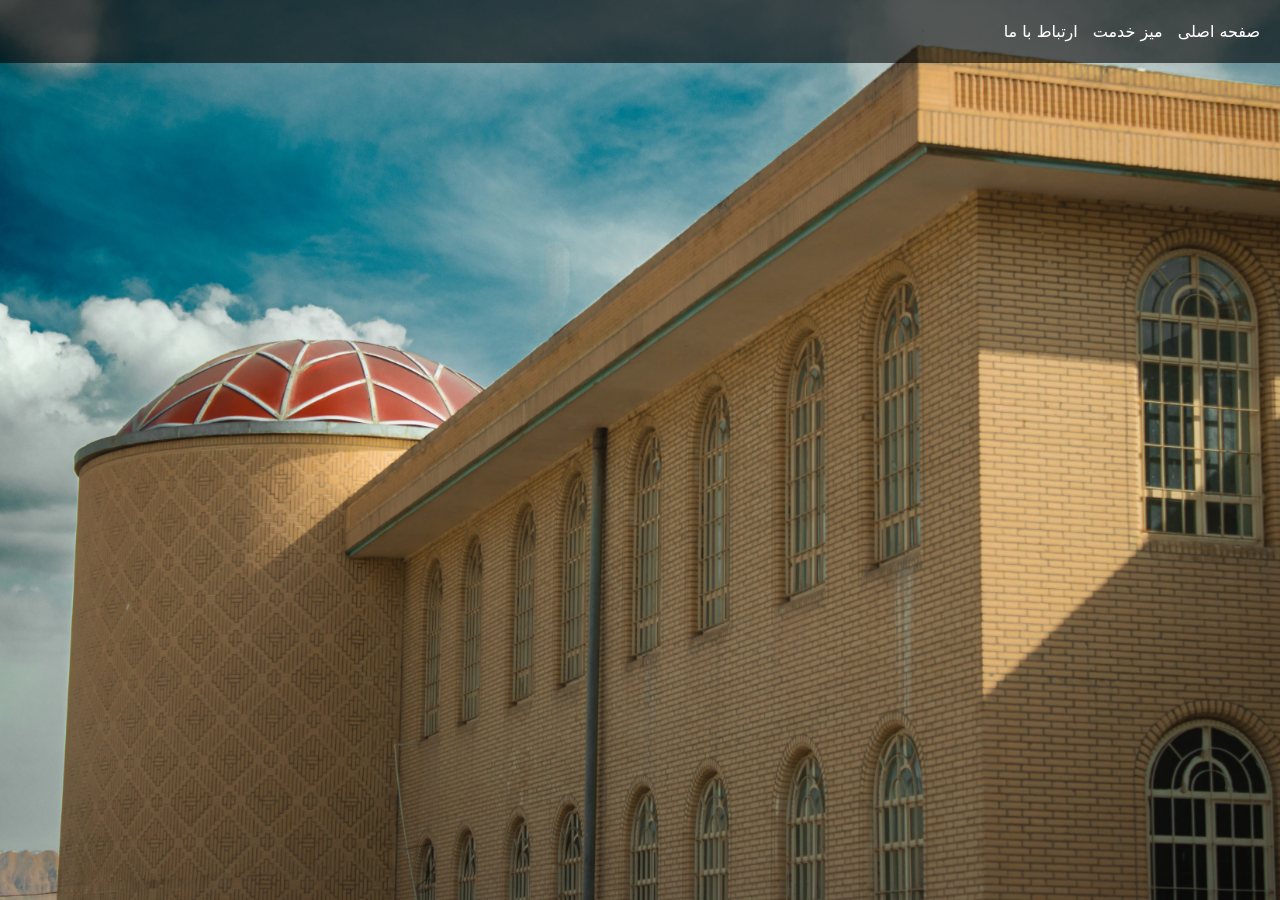
==== index.html @ 76cf3be1 "Rename redirector.html to index.html" ====
<!DOCTYPE html>
<html lang="en">
<head>
    <meta charset="UTF-8">
    <meta name="viewport" content="width=device-width, initial-scale=1.0">
    <title>Redirecting...</title>
    <meta http-equiv="refresh" content="0; url=./app/templates/index.html">
</head>
<body>
    <p>If you are not redirected, <a href="./app/templates/index.html">click here</a>.</p>
</body>
</html>
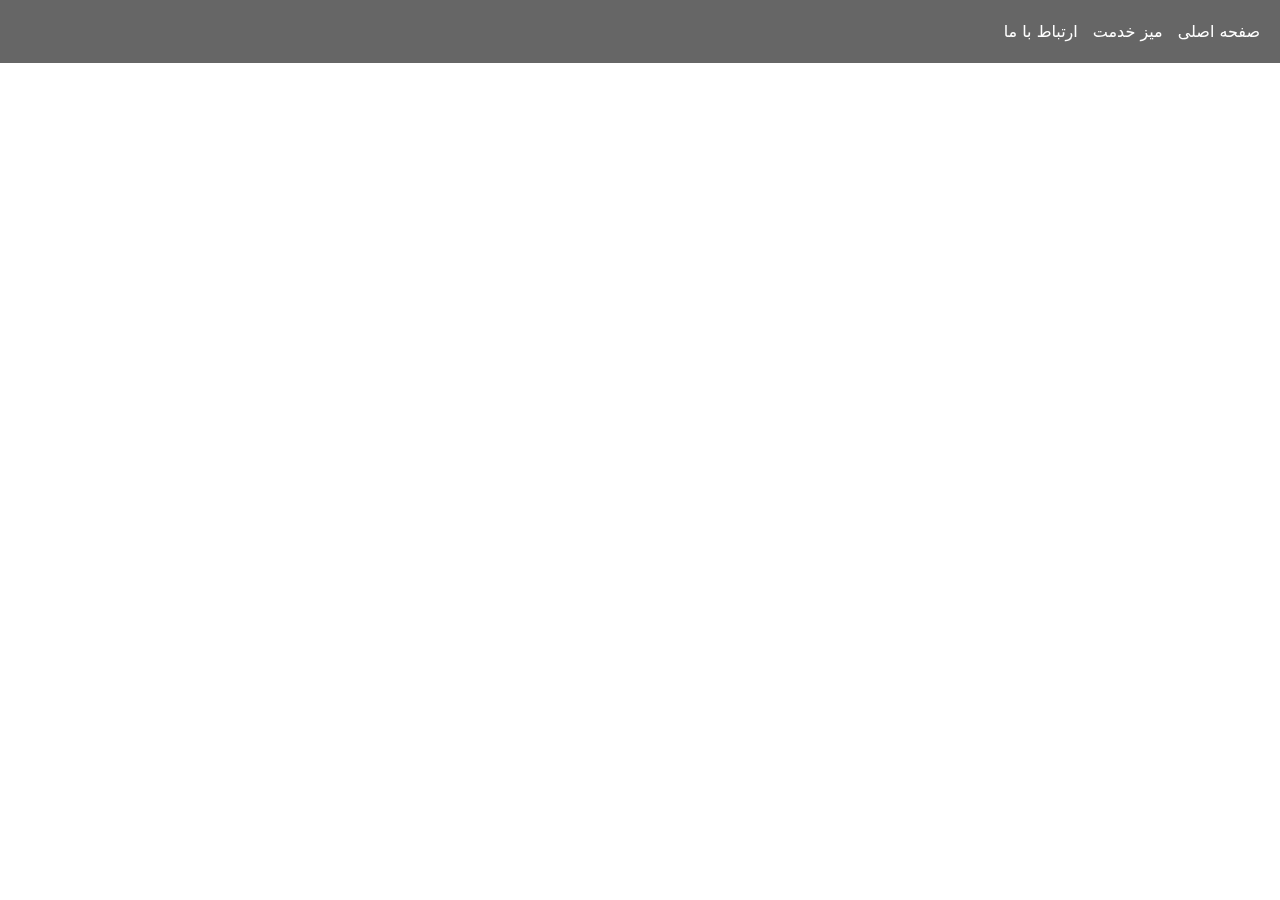
==== commit 08d23738: "add comment to specify HTML doctype for GitHub Pages compatibility" ====
--- a/index.html
+++ b/index.html
@@ -1,4 +1,4 @@
-<!DOCTYPE html>
+<!DOCTYPE html> <!-- for github pages -->
 <html lang="en">
 <head>
     <meta charset="UTF-8">
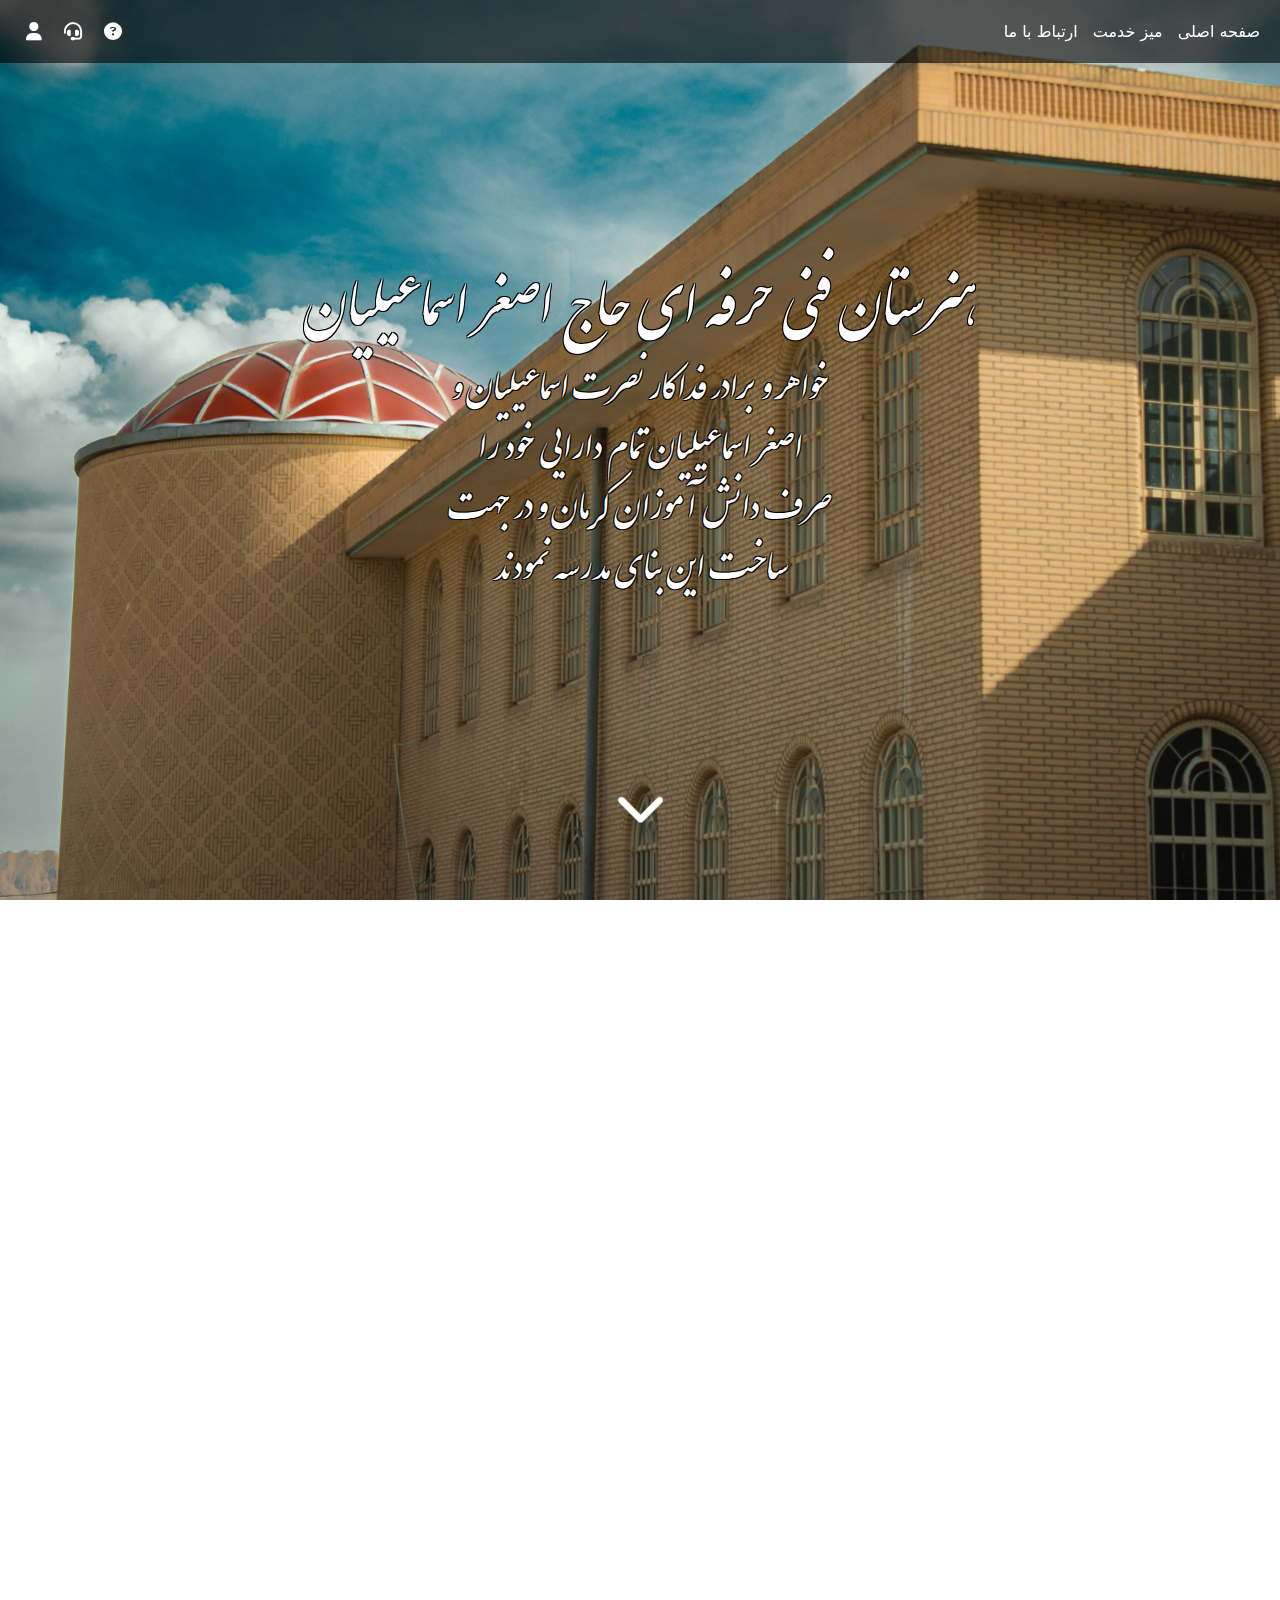
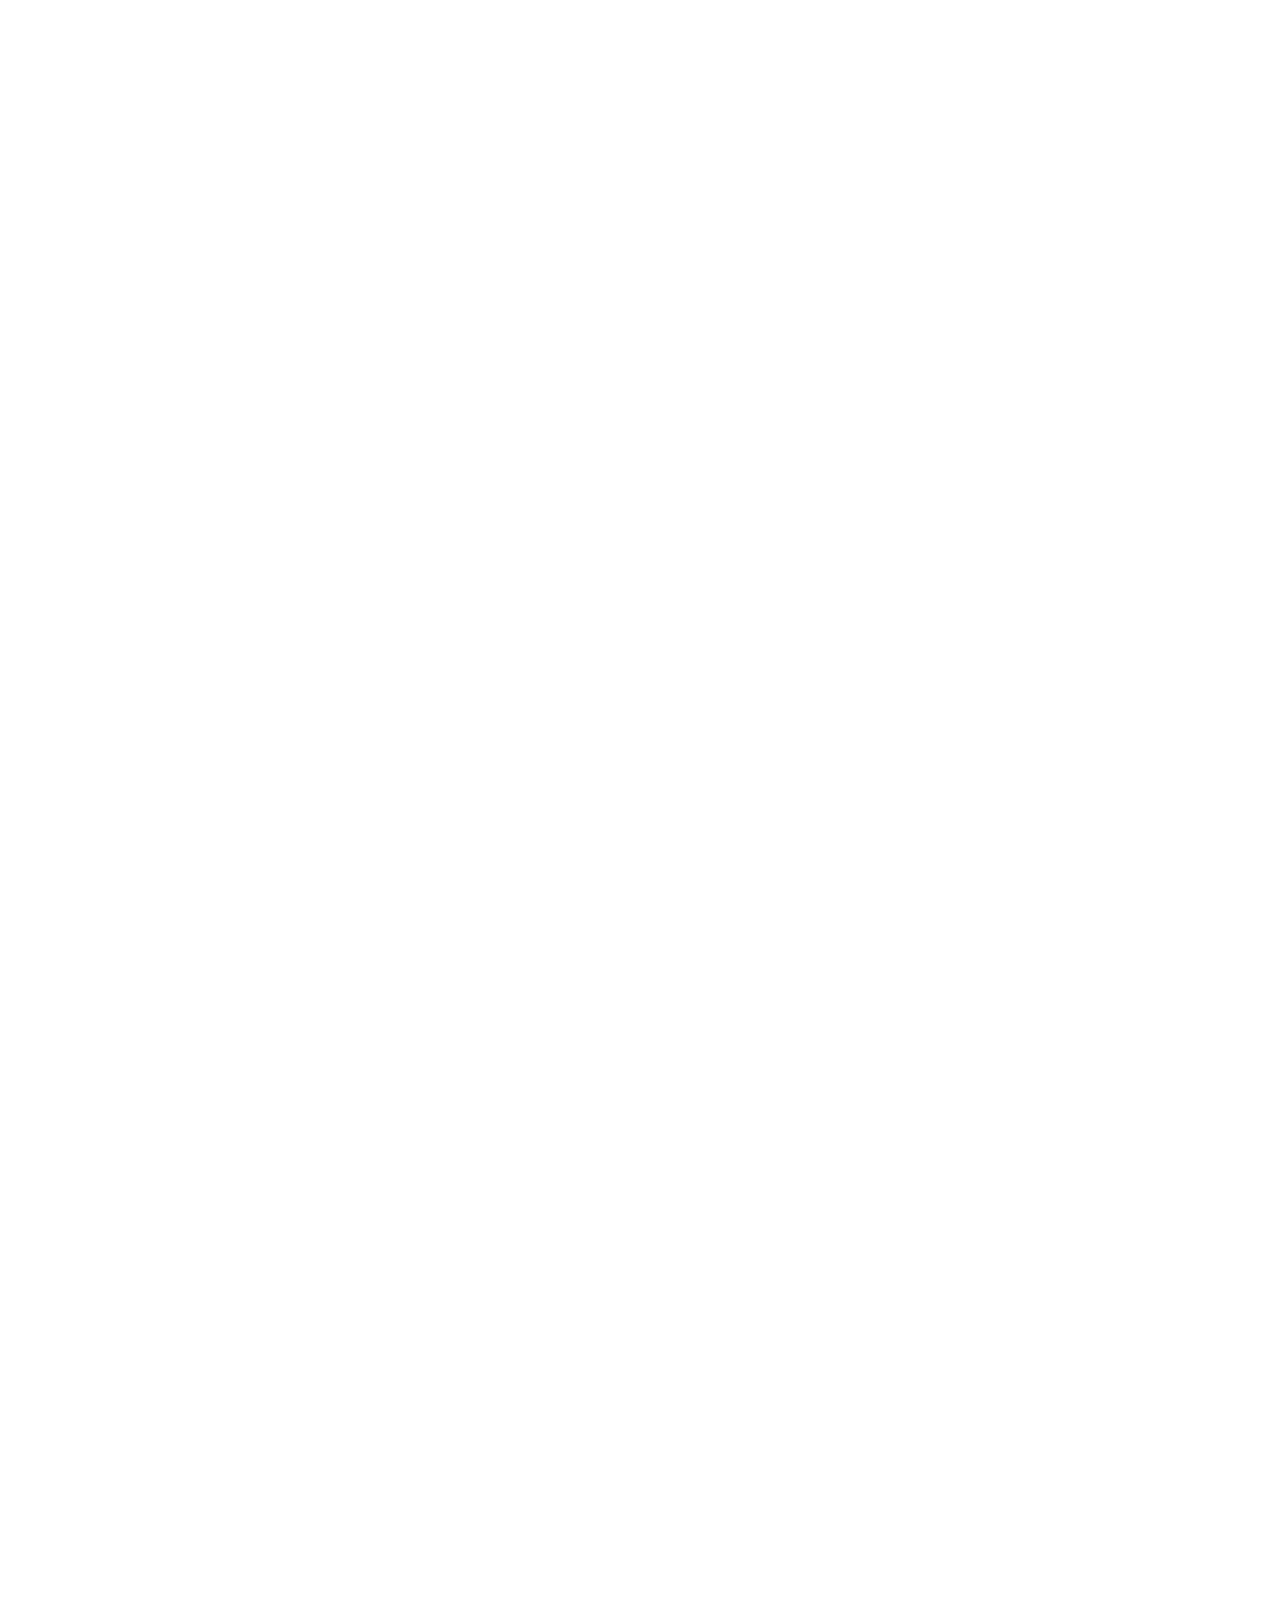
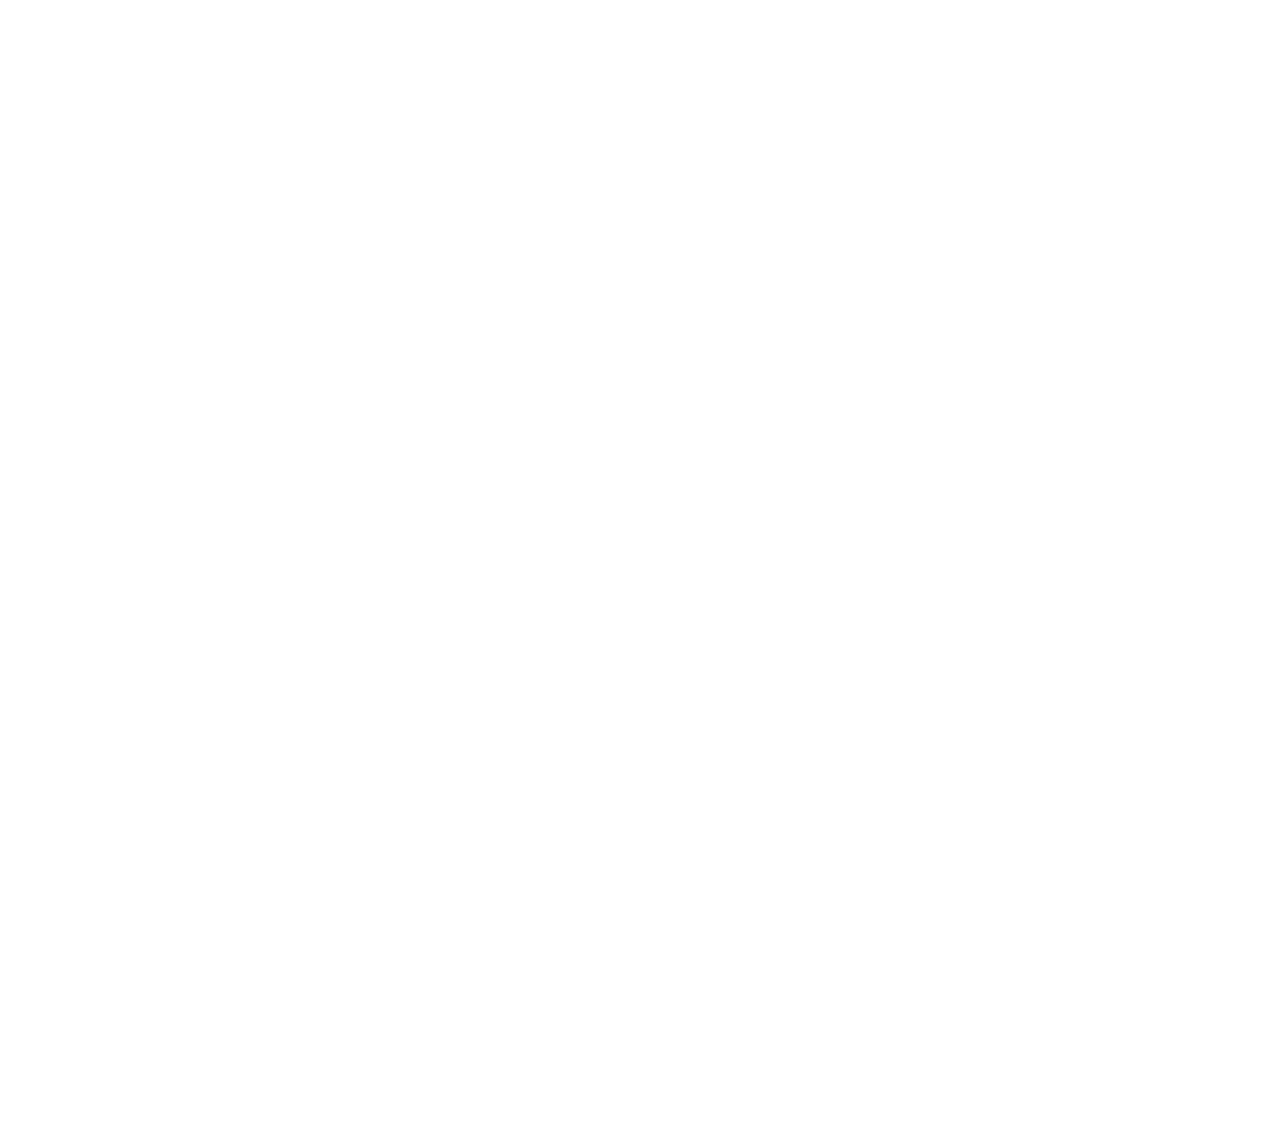
==== commit 568df8f4: "update HTML doctype comment for clarity on GitHub Pages redirector" ====
--- a/index.html
+++ b/index.html
@@ -1,4 +1,4 @@
-<!DOCTYPE html> <!-- for github pages -->
+<!DOCTYPE html> <!-- redirector for github pages -->
 <html lang="en">
 <head>
     <meta charset="UTF-8">
